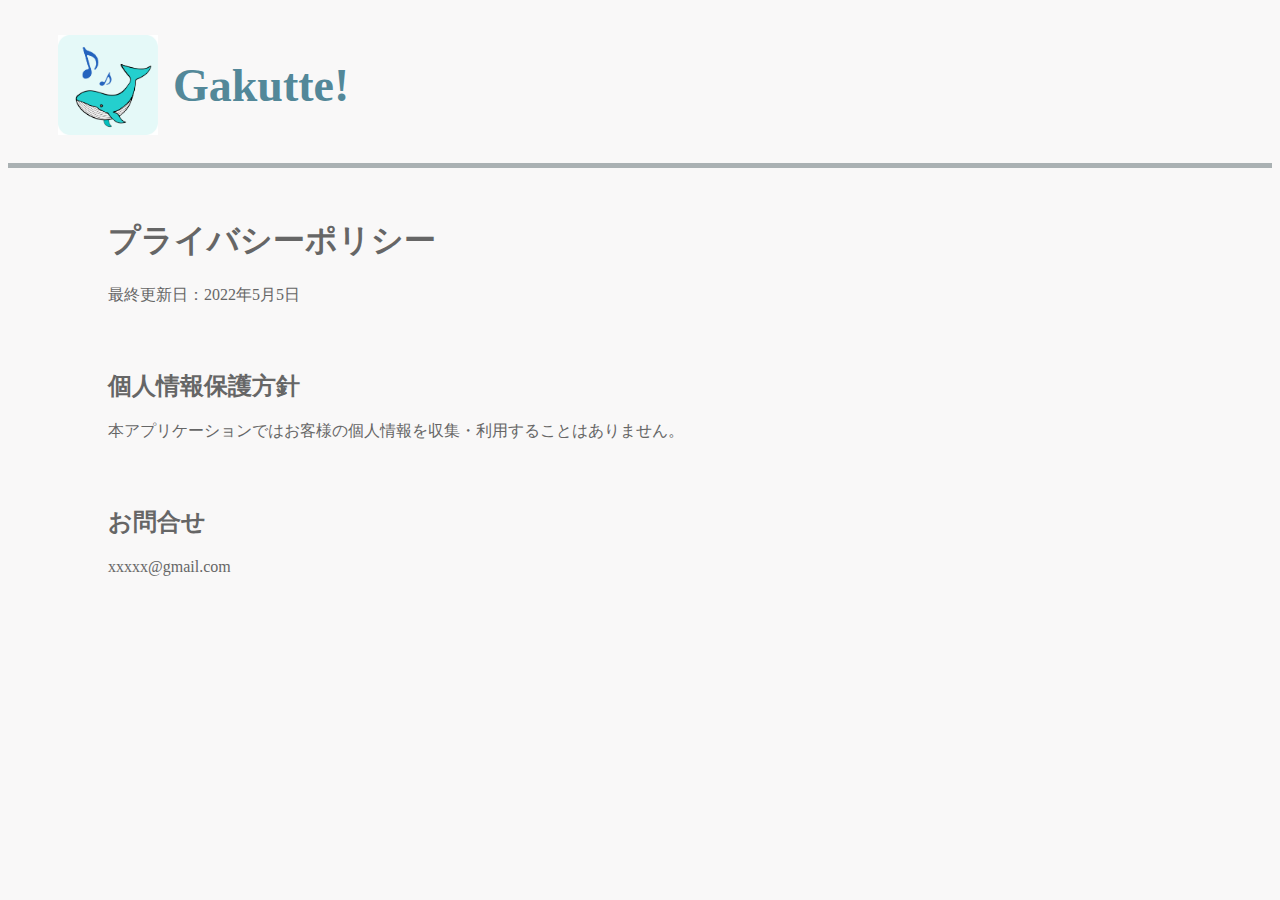
==== privacy-policy/index.html @ 6107ede6 "change-hierarchy" ====
<!DOCTYPE html>
<html lang="ja">
<head>
    <meta charset="UTF-8">
    <meta http-equiv="X-UA-Compatible" content="IE=edge">
    <meta name="viewport" content="width=device-width, initial-scale=1.0">
    <link rel="stylesheet" href="style.css">
    <title>プライバシーポリシー</title>
</head>
<body>
    <header>
        <div class="logo">
            <div class="logo-img"><img src="logo.png" alt="logo"></div>
            <h1 class="logo-title">Gakutte!</h1>
        </div>
    </header>
    <div class="container">
        <h1>プライバシーポリシー</h1>
        <p class="last-update">最終更新日：2022年5月5日</p>
        <h2>個人情報保護方針</h2>
        <p>本アプリケーションではお客様の個人情報を収集・利用することはありません。</p>
        <h2>お問合せ</h2>
        <p>xxxxx@gmail.com</p>
    </div>
</body>
</html>
---- privacy-policy/style.css ----
body {
    background: #f9f8f8;
    color: #666666;
}
header {
    padding: 20px 50px;
    border-bottom: 5px solid #aab1b3;
}
h2 {
    margin-top: 64px;
}
.last-update {
    margin-bottom: 64px;
}
.logo {
    display: flex;
}
.logo-img {
    display: flex;
    align-items: center;
}
.logo-img img {
    display: inline-block;
    width: 100px;
    margin: auto;
}
.logo-title {
    display: inline-block;
    color: #538899;
    vertical-align: bottom;
    margin-left: 15px;
    font-size: 46px;
}
.container {
    padding: 30px 100px;
}
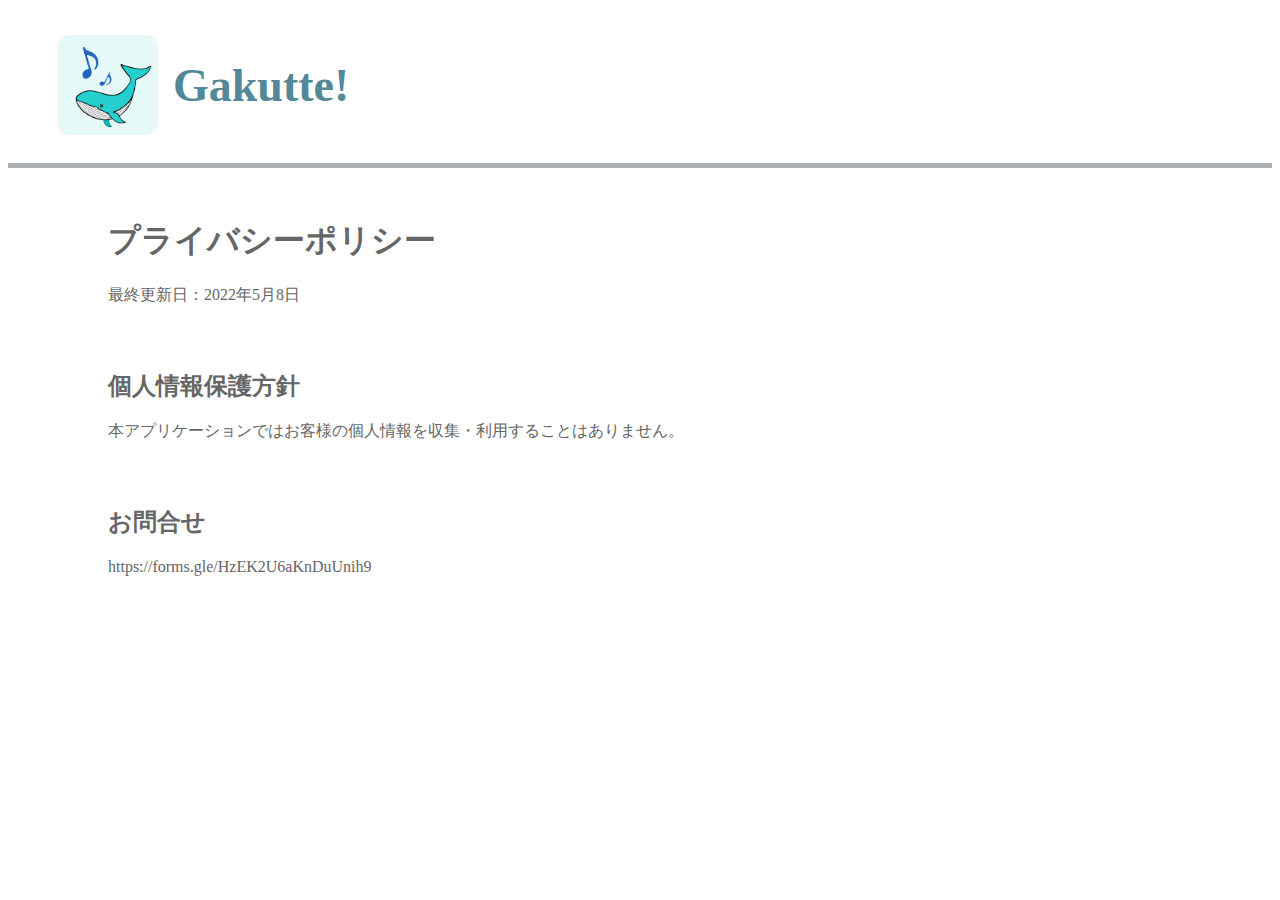
==== commit 496864be: "update-content" ====
--- a/privacy-policy/index.html
+++ b/privacy-policy/index.html
@@ -16,11 +16,11 @@
     </header>
     <div class="container">
         <h1>プライバシーポリシー</h1>
-        <p class="last-update">最終更新日：2022年5月5日</p>
+        <p class="last-update">最終更新日：2022年5月8日</p>
         <h2>個人情報保護方針</h2>
         <p>本アプリケーションではお客様の個人情報を収集・利用することはありません。</p>
         <h2>お問合せ</h2>
-        <p>xxxxx@gmail.com</p>
+        <p>https://forms.gle/HzEK2U6aKnDuUnih9</p>
     </div>
 </body>
 </html>
--- a/privacy-policy/style.css
+++ b/privacy-policy/style.css
@@ -1,4 +1,5 @@
 body {
+    width: 100%
     background: #f9f8f8;
     color: #666666;
 }
@@ -34,3 +35,14 @@
 .container {
     padding: 30px 100px;
 }
+
+@media screen and (max-width:560px) { 
+    .container {
+        padding: 20px;
+    }
+}
+@media screen and (max-width:420px) {
+    header {
+        padding: 15px;
+    }
+}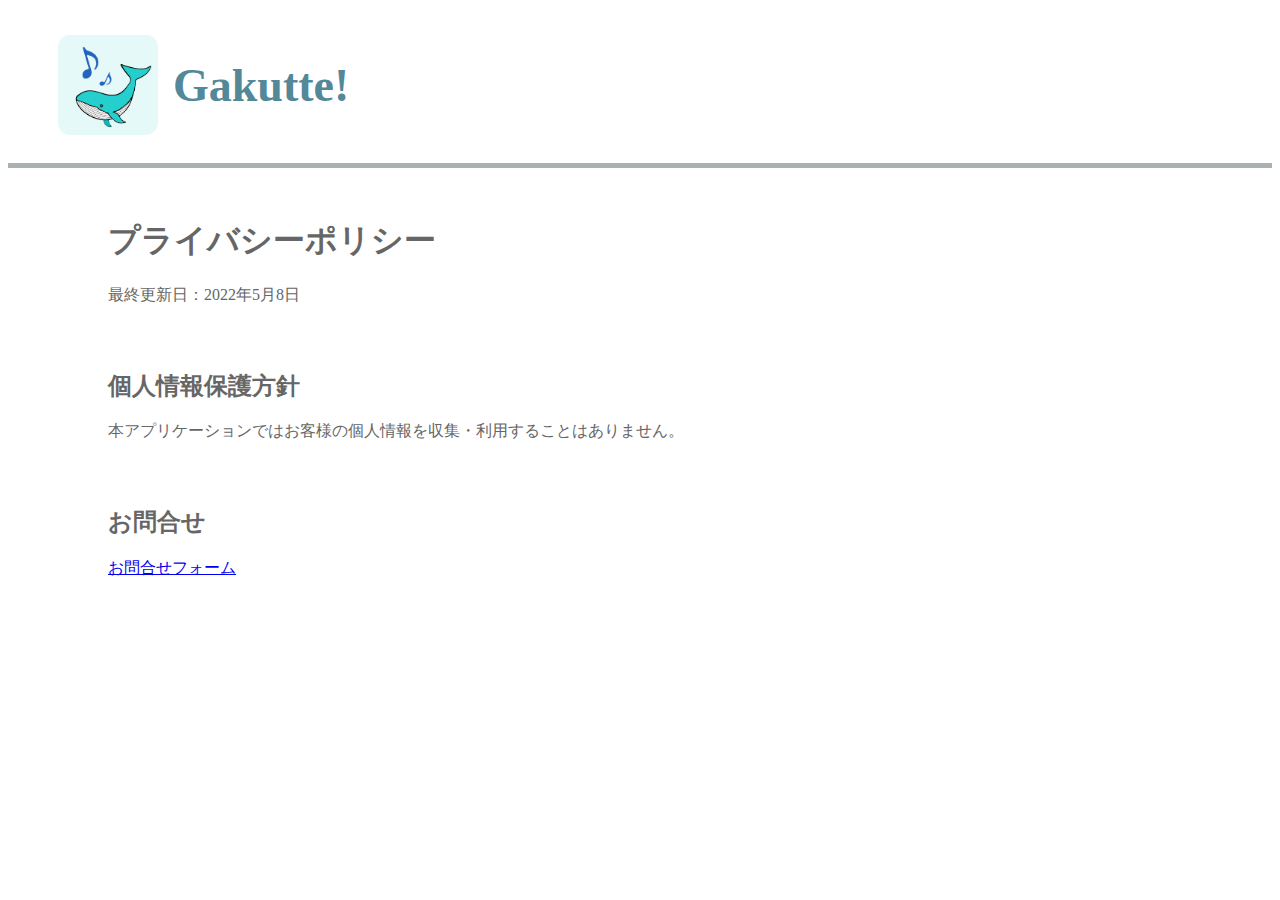
==== commit fe4553a7: "add-contact-form-link" ====
--- a/privacy-policy/index.html
+++ b/privacy-policy/index.html
@@ -20,7 +20,7 @@
         <h2>個人情報保護方針</h2>
         <p>本アプリケーションではお客様の個人情報を収集・利用することはありません。</p>
         <h2>お問合せ</h2>
-        <p>https://forms.gle/HzEK2U6aKnDuUnih9</p>
+        <a href="https://forms.gle/HzEK2U6aKnDuUnih9">お問合せフォーム</a>
     </div>
 </body>
 </html>
